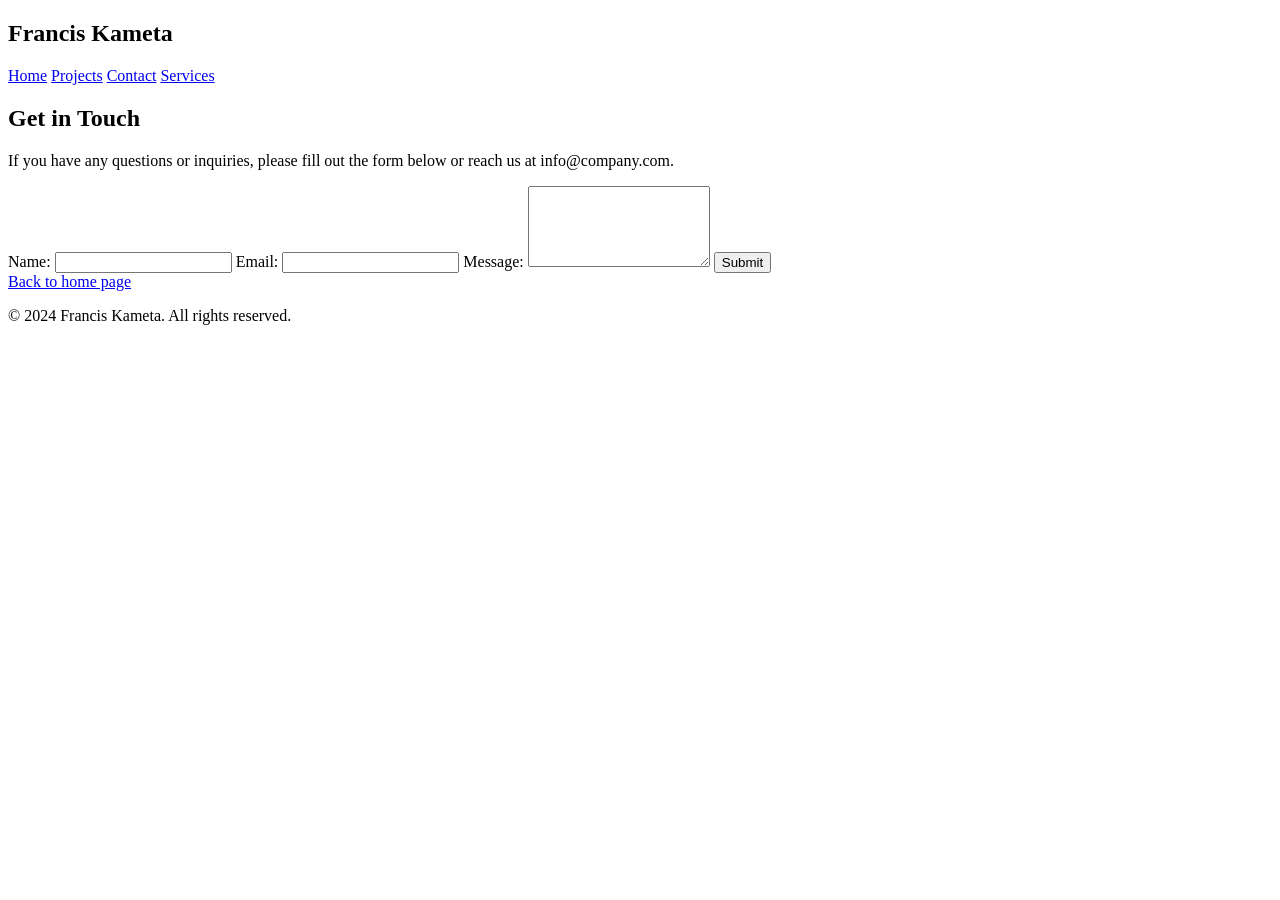
==== contact.html @ dcfa4958 "Rename Contact.html to contact.html" ====
<!DOCTYPE html>
<html lang="en">
    <head>
        <meta charset="UTF-8">
        <meta name="viewport" content="width=device-width, initial-scale=1.0">
        <title>Contact Us</title>
        <link rel="stylesheet" href="css/styles.css">
    </head>
    <body>
        <header>
            <h2>Francis Kameta</h2>
            <nav>
                <a href="index.html">Home</a>
                <a href="projects.html">Projects</a>
                <a href="contact.html">Contact</a>
                <a href="services.html">Services</a>
            </nav>
        </header>
        <main>
            <section id="contact">
                <h1>Get in Touch</h1>
                <p>If you have any questions or inquiries, please fill out the form below or reach us at info@company.com.</p>

                <form id="contactForm" action="submit_form.php" method="post">
                    <label for="name">Name:</label>
                    <input type="text" id="name" name="name" required>

                    <label for="email">Email:</label>
                    <input type="email" id="email" name="email" required>

                    <label for="message">Message:</label>
                    <textarea id="message" name="message" rows="5" required></textarea>

                    <button type="submit">Submit</button>
            </section>
            <a href="index.html">Back to home page</a>
        </main>
        <footer>
            <p>&copy; 2024 Francis Kameta. All rights reserved.</p>
        </footer>

        <script src="js/script.js"></script>
    </body>
</html>
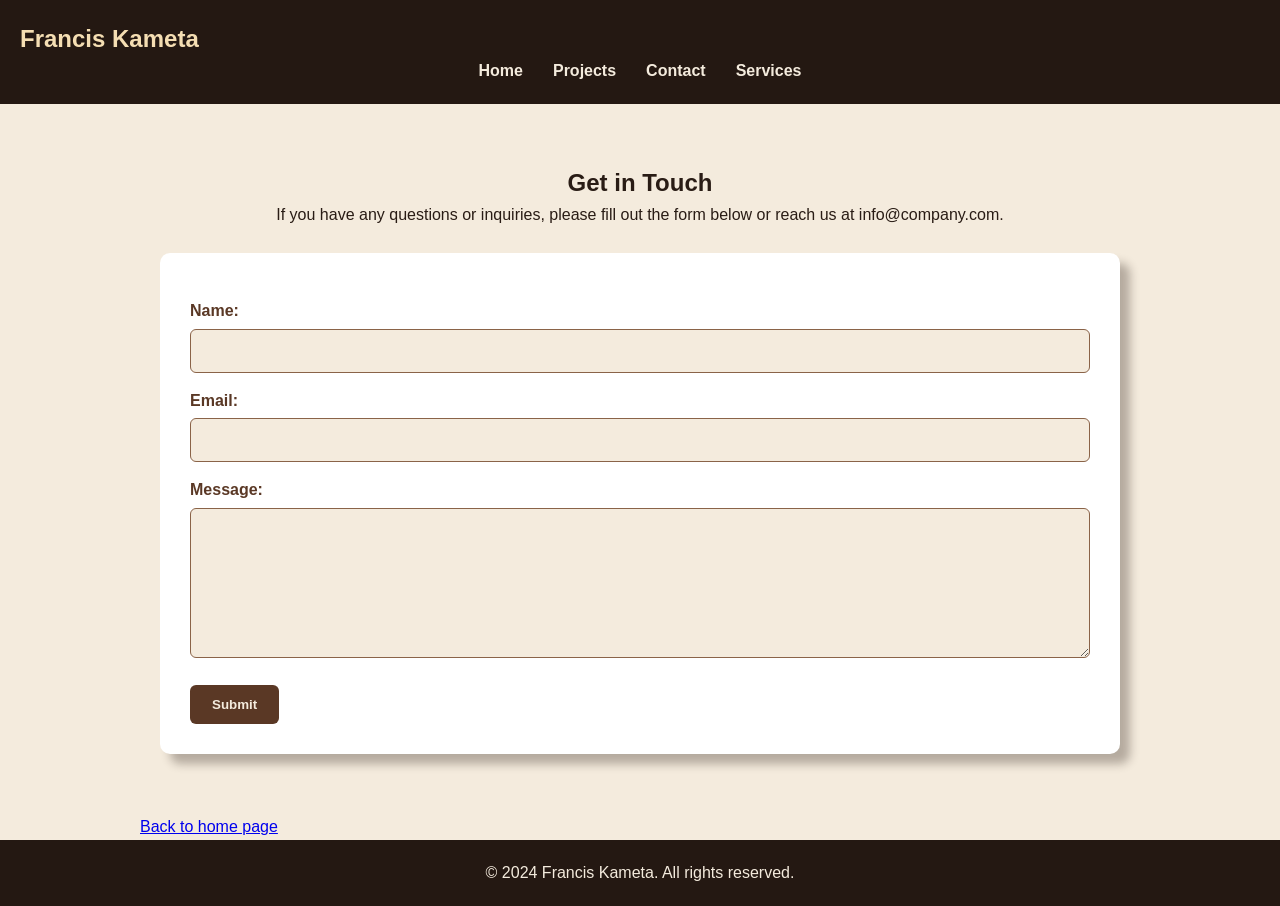
==== commit a4e7783f: "update portfolio" ====
--- a/contact.html
+++ b/contact.html
@@ -41,4 +41,4 @@
 
         <script src="js/script.js"></script>
     </body>
-</html>
+</html>
--- a/css/styles.css
+++ b/css/styles.css
@@ -0,0 +1,301 @@
+header h2 {
+    color: wheat;
+    font-weight: bold;
+}
+
+* {
+    margin: 0;
+    padding: 0;
+    box-sizing: border-box;
+}
+
+body {
+    background-color: #F4EBDD;
+    font-family:Arial, sans-serif;
+    color: #291c15;
+    line-height: 1.6;
+
+}
+
+header {
+    background-color: #241812;
+    padding: 20px;
+}
+
+nav {
+    display: flex;
+    justify-content: center;
+    gap: 30px;
+
+}
+
+nav a {
+    color: #F4EBDD;
+    text-decoration: none;
+    font-weight: bold;
+}
+
+nav a:hover {
+    color: #C9A15A;
+}
+
+main {
+    max-width: 1000px;
+    margin: 0 auto;
+}
+
+section {
+    padding: 60px 20px;
+}
+
+#hero {
+    text-align: center;
+}
+
+#hero img {
+    width: 180px;
+    height: 180px;
+    object-fit: cover;
+    border-radius: 50%;
+    margin: 20px 0;
+}
+
+#hero h1{
+    font-size: 2.5rem;
+    color: #5A3825;
+}
+
+#hero p{
+    font-size: 1.1rem;
+}
+
+#about {
+    text-align: center;
+}
+
+#skills {
+    text-align: center;
+}
+
+#skills li{
+    display: inline-block;
+    background-color: #5A3825;
+    color: #F4EBDD;
+    padding: 8px 15px;
+    margin: 5px;
+    border-radius: 20px;
+}
+
+#contact {
+    text-align: center;
+}
+
+#contact a {
+    color: #5A3825;
+    font-weight: bold;
+}
+
+#contact a:hover {
+    color: #C9A15A;
+}
+
+footer {
+    background-color: #241812;
+    color: #F4EBDD;
+    text-align: center;
+    padding: 20px;
+}
+
+#projects {
+    text-align: center;
+}
+
+#project-grid {
+    display: grid;
+    grid-template-columns: repeat(auto-fit, minmax(250px, 1fr));
+    gap: 20px;
+}
+
+#projects img {
+    display: block;
+    margin: 15px auto;
+    object-fit: cover;
+}
+
+#projects h3 {
+    color: #5A3825;
+    margin: 25px 0;
+}
+
+#projects p {
+    max-width: 600px;
+    margin: 0 auto;
+}
+
+@media(max-width: 600px) {
+
+    nav{
+        flex-direction: column;
+        align-items: center;
+        gap: 10px;
+    }
+
+    #hero h1{
+        font-size: 2rem;
+    }
+
+    #hero img{
+        width: 140px;
+        height: 140px;
+    }
+
+    section {
+        padding: 40px 15px;
+    }
+
+}
+
+div.progress-bar {
+    width: 100%;
+    background-color: #8A6348;
+    border-radius: 20px;
+    height: 25px;
+}
+
+.progress{
+    height: 100%;
+    border-radius: 20px;
+    background-color: #C9A15A;
+}
+
+.html-progress {
+    width: 70%;
+}
+    
+.css-progress {
+    width: 60%;
+}
+
+.python-progress {
+    width: 65%;
+}
+
+.networking-progress {
+    width: 50%;
+}
+
+.database-progress {
+    width: 40%;
+}
+
+.project-card {
+    background-color: #ffffff;
+    padding: 20px;
+    border-radius: 10px;
+    box-shadow: 10px 10px 10px rgba(36, 24, 18, 0.30);
+}
+
+.project-card img{
+    width: 100%;
+    height: 200px;
+    border-radius: 10px;
+    object-fit: cover;
+}
+
+.project-card h3{
+    color:#5A3825;
+    margin-bottom: 10px;
+}
+
+.project-card p{
+    margin-bottom: 20px;
+    margin-top: 10px;
+    color: #241812;
+}
+
+.project-card li {
+    display: inline-block;
+    background-color: #C9A15A;
+    font-weight: bold;
+    color: #5A3825;
+    padding: 5px 10px;
+    border-radius: 5px;
+    margin-left : 5px;
+    margin-top: 10px;
+}
+
+.project-card h4 {
+    margin-top: 10px;
+    margin-bottom: 10px;
+}
+
+.project-status {
+    margin-top: 15px;
+    font-weight: bold;
+    background-color: #5A3825;
+    color: #C9A15A;
+    padding: 5px 10px;
+    border-radius: 20px;
+    display: inline-block;
+}
+
+#contactForm {
+    background-color: #ffffff;
+    padding: 30px;
+    margin-top: 25px;
+    border-radius: 10px;
+    box-shadow: 10px 10px 10px rgba(36, 24, 18, 0.30);
+    text-align: left;
+}
+
+#contactForm label {
+    display: block;
+    margin-top: 15px;
+    margin-bottom: 5px;
+    font-weight: bold;
+    color: #5A3825;
+}
+
+#contactForm input,
+#contactForm textarea {
+    width: 100%;
+    padding: 12px;
+    border: 1px solid #8A6348;
+    border-radius: 6px;
+    background-color: #F4EBDD;
+    color: #291c15;
+    font-family: Arial, sans-serif;
+    font-size: 16px;
+}
+
+#contactForm textarea {
+    min-height: 150px;
+    resize: vertical;
+}
+
+#contactForm input:focus,
+#contactForm textarea:focus {
+    outline: none;
+    border: 2px solid #C9A15A;
+}
+
+#contactForm button {
+    margin-top: 20px;
+    background-color: #5A3825;
+    color: #F4EBDD;
+    border: none;
+    padding: 12px 22px;
+    border-radius: 6px;
+    cursor: pointer;
+    font-weight: bold;
+}
+
+#contactForm button:hover {
+    background-color: #C9A15A;
+    color: #291c15;
+}
+
+#formMessage {
+    margin-top: 15px;
+    font-weight: bold;
+}
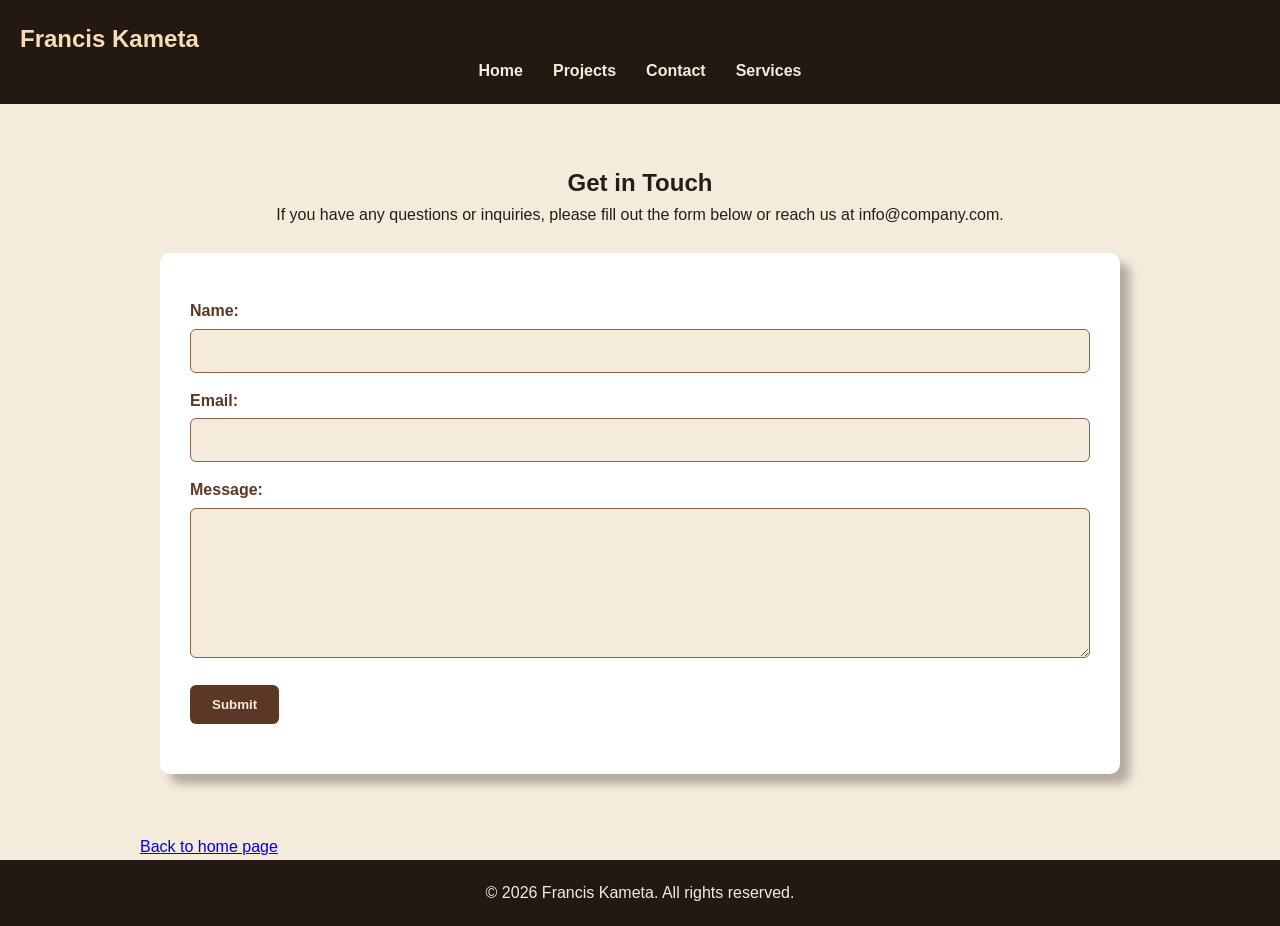
==== commit 6822b927: "adding footer and button styling" ====
--- a/contact.html
+++ b/contact.html
@@ -36,7 +36,7 @@
             <a href="index.html">Back to home page</a>
         </main>
         <footer>
-            <p>&copy; 2024 Francis Kameta. All rights reserved.</p>
+            <p>&copy; 2026 Francis Kameta. All rights reserved.</p>
         </footer>
 
         <script src="js/script.js"></script>
--- a/css/styles.css
+++ b/css/styles.css
@@ -298,4 +298,21 @@
 #formMessage {
     margin-top: 15px;
     font-weight: bold;
+}
+
+button {
+    margin-top: 20px;
+    background-color: #5A3825;
+    color: #F4EBDD;
+    border: none;
+    padding: 12px 22px;
+    border-radius: 6px;
+    cursor: pointer;
+    font-weight: bold;
+    margin-bottom: 20px;
+}
+
+button:hover {
+    background-color: #C9A15A;
+    color: #291c15;
 }
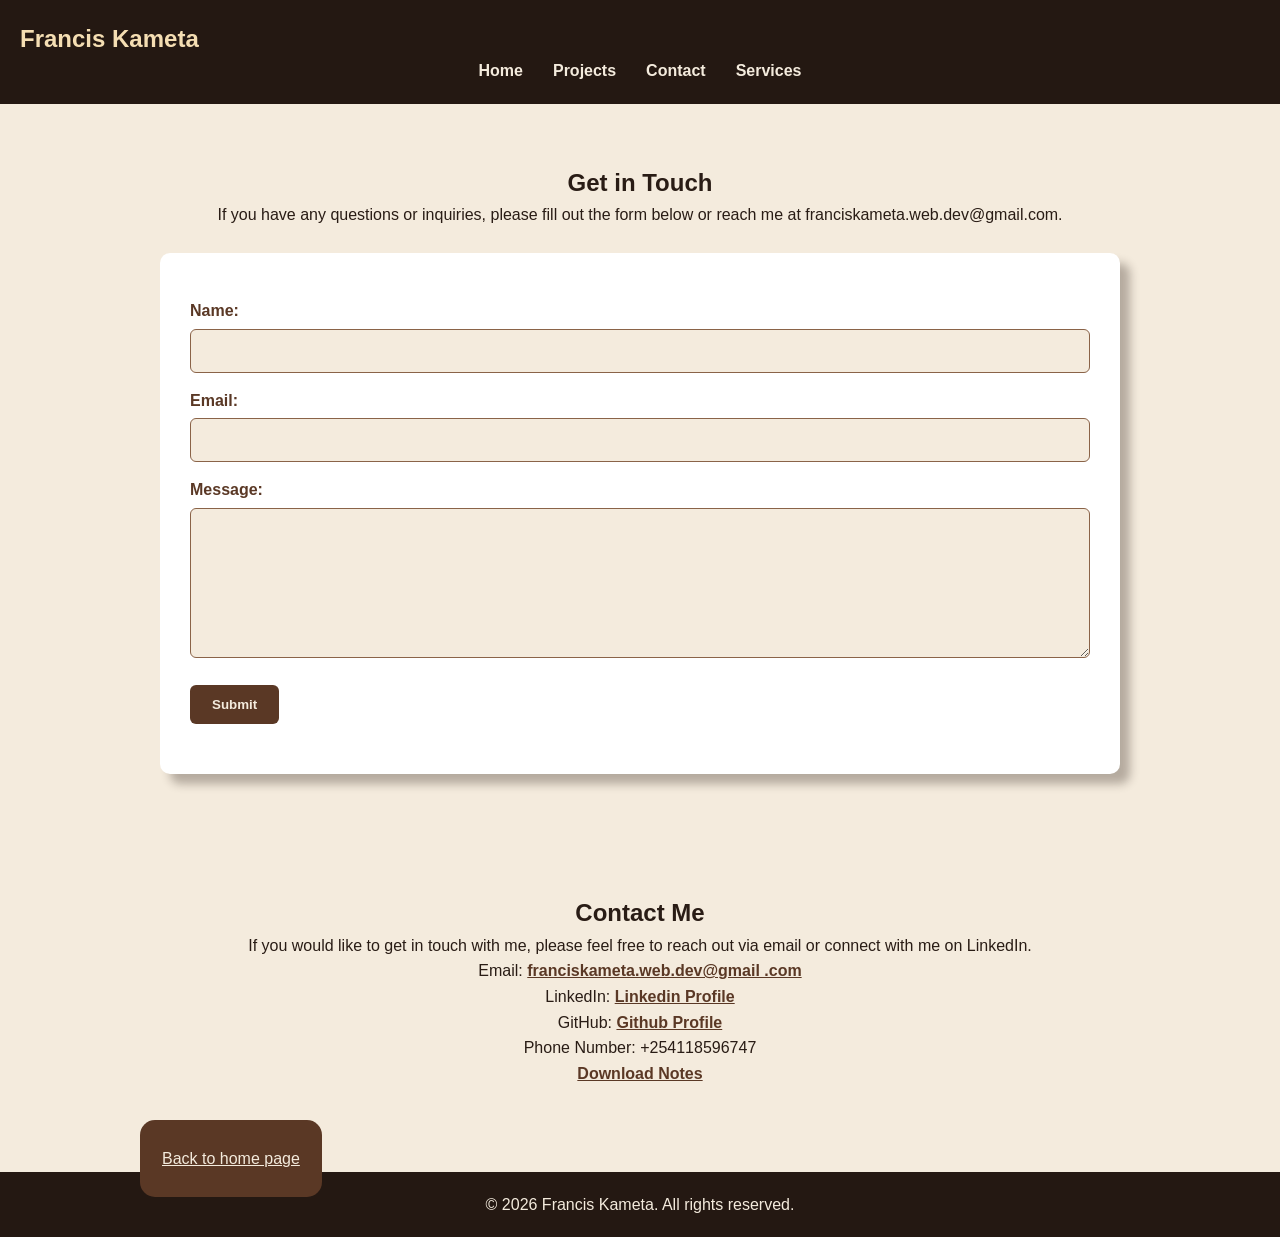
==== commit b9330995: "Home page link added to the other pages" ====
--- a/contact.html
+++ b/contact.html
@@ -19,7 +19,7 @@
         <main>
             <section id="contact">
                 <h1>Get in Touch</h1>
-                <p>If you have any questions or inquiries, please fill out the form below or reach us at info@company.com.</p>
+                <p>If you have any questions or inquiries, please fill out the form below or reach me at franciskameta.web.dev@gmail.com.</p>
 
                 <form id="contactForm" action="submit_form.php" method="post">
                     <label for="name">Name:</label>
@@ -33,7 +33,28 @@
 
                     <button type="submit">Submit</button>
             </section>
-            <a href="index.html">Back to home page</a>
+            <section id="contact">
+            <h2>Contact Me</h2>
+            <p>If you would like to get in touch with me, please feel free to reach out via email or connect with me on LinkedIn.</p>
+                <p>Email: 
+                    <a href="mailto:franciskameta.web.dev@gmail .com">
+                        franciskameta.web.dev@gmail .com
+                    </a>
+                </p>
+                <p>LinkedIn: 
+                    <a href="https://www.linkedin.com/in/francis-kameta-bb6ab1411/" target="_blank">
+                        Linkedin Profile
+                    </a>
+                </p>
+                <p>GitHub: 
+                    <a href="https://github.com/ranciemenace-sys" target="_blank">
+                        Github Profile
+                    </a>
+                </p>
+                <p>Phone Number: +254118596747</p>
+                <a href="files/notes.pdf" download>Download Notes</a>
+           </section>
+           <a href="index.html" class="home-page">Back to home page</a>
         </main>
         <footer>
             <p>&copy; 2026 Francis Kameta. All rights reserved.</p>
--- a/css/styles.css
+++ b/css/styles.css
@@ -315,4 +315,13 @@
 button:hover {
     background-color: #C9A15A;
     color: #291c15;
+}
+
+.home-page{
+    padding: 30px 22px;
+    margin-top: 15px;
+    margin-bottom: 15px;
+    color: #F4EBDD;
+    background-color: #5A3825;
+    border-radius: 15px;
 }
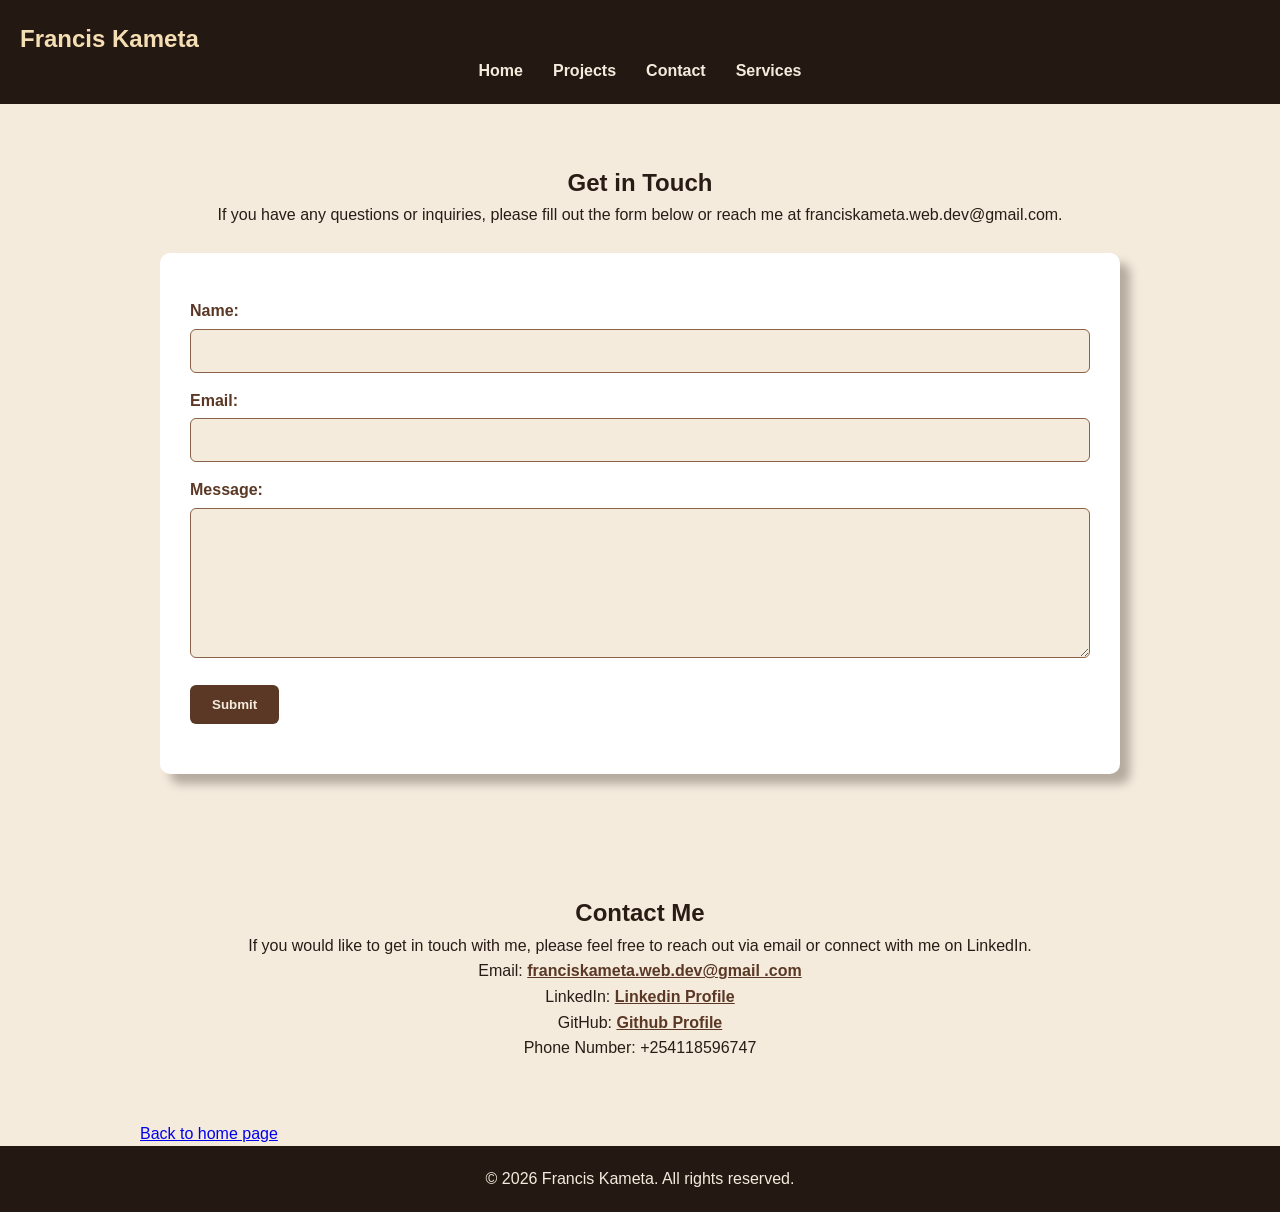
==== commit 526df1d4: "Removed notes downloader" ====
--- a/contact.html
+++ b/contact.html
@@ -52,7 +52,6 @@
                     </a>
                 </p>
                 <p>Phone Number: +254118596747</p>
-                <a href="files/notes.pdf" download>Download Notes</a>
            </section>
            <a href="index.html" class="home-page">Back to home page</a>
         </main>
--- a/css/styles.css
+++ b/css/styles.css
@@ -315,13 +315,4 @@
 button:hover {
     background-color: #C9A15A;
     color: #291c15;
-}
-
-.home-page{
-    padding: 30px 22px;
-    margin-top: 15px;
-    margin-bottom: 15px;
-    color: #F4EBDD;
-    background-color: #5A3825;
-    border-radius: 15px;
 }
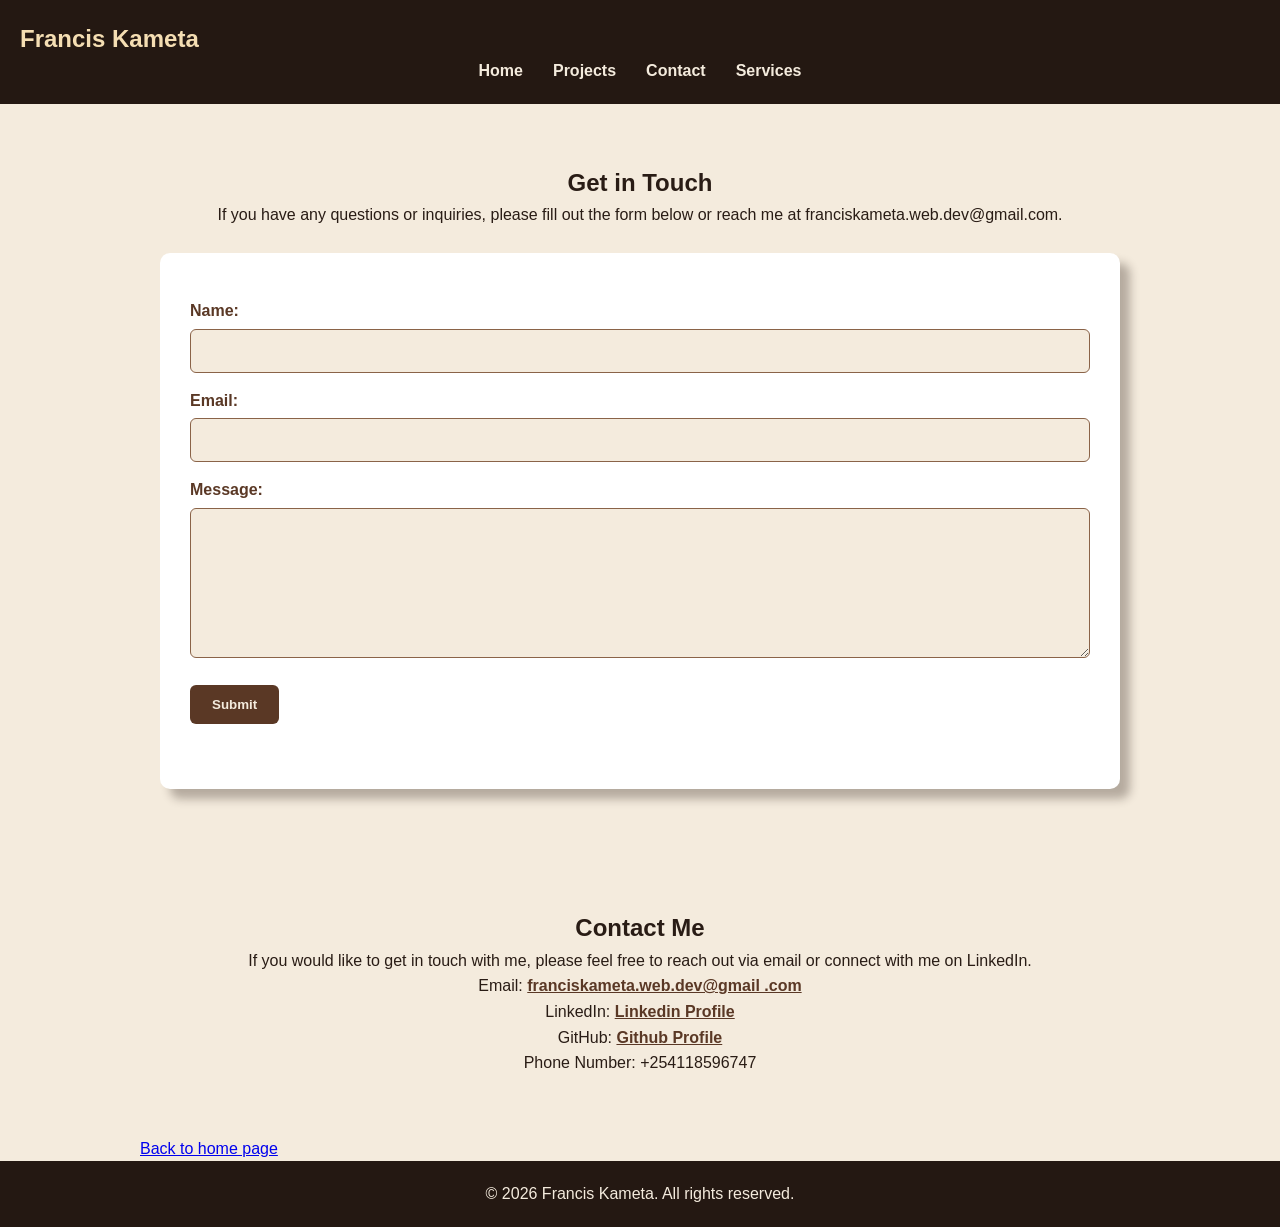
==== commit 9c5338f8: "Addition of some areas in the README file" ====
--- a/contact.html
+++ b/contact.html
@@ -32,6 +32,7 @@
                     <textarea id="message" name="message" rows="5" required></textarea>
 
                     <button type="submit">Submit</button>
+                    <p id="formMessage" aria-live="polite"></p>
             </section>
             <section id="contact">
             <h2>Contact Me</h2>
@@ -59,6 +60,6 @@
             <p>&copy; 2026 Francis Kameta. All rights reserved.</p>
         </footer>
 
-        <script src="js/script.js"></script>
+        <script src="js/script.js" defer></script>
     </body>
 </html>
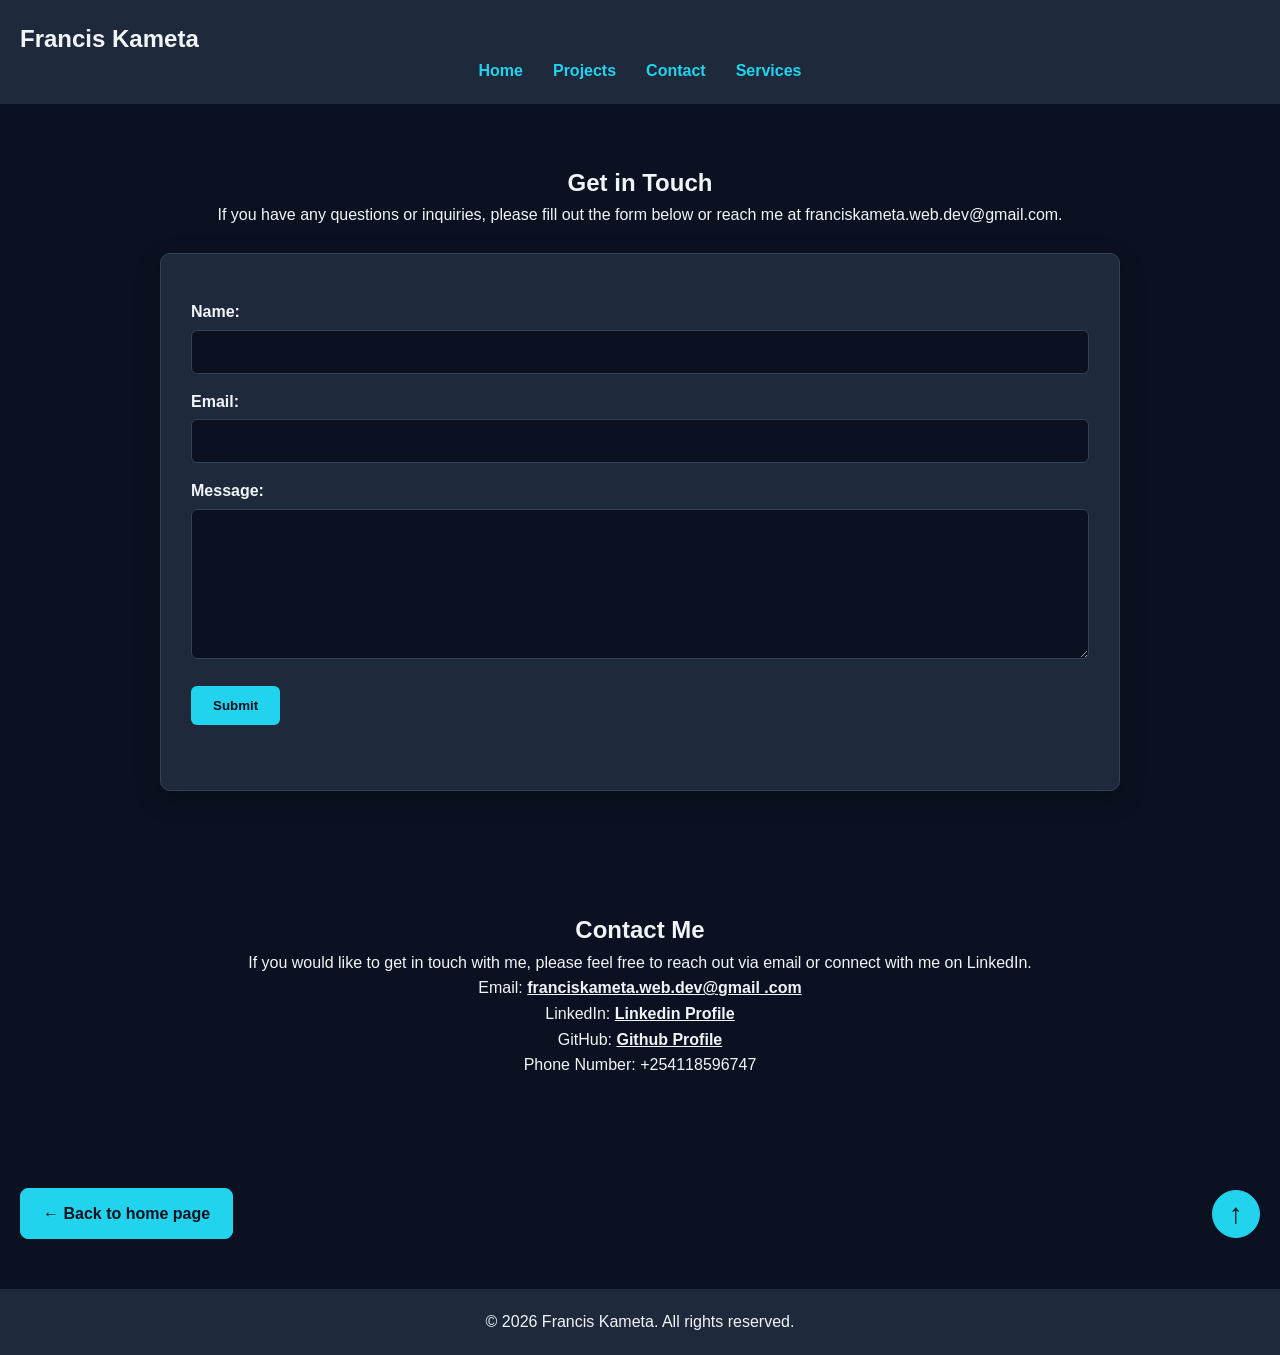
==== commit 41e4e61f: "Udate on the color in the css folder" ====
--- a/contact.html
+++ b/contact.html
@@ -6,7 +6,7 @@
         <title>Contact Us</title>
         <link rel="stylesheet" href="css/styles.css">
     </head>
-    <body>
+    <body id="top">
         <header>
             <h2>Francis Kameta</h2>
             <nav>
@@ -33,6 +33,7 @@
 
                     <button type="submit">Submit</button>
                     <p id="formMessage" aria-live="polite"></p>
+                </form>
             </section>
             <section id="contact">
             <h2>Contact Me</h2>
@@ -54,8 +55,13 @@
                 </p>
                 <p>Phone Number: +254118596747</p>
            </section>
-           <a href="index.html" class="home-page">Back to home page</a>
         </main>
+        
+<div class="page-navigation">
+    <a href="index.html" class="home-page">← Back to home page</a>
+    <a href="#top" class="back-to-top" aria-label="Back to top" title="Back to top">↑</a>
+</div>
+
         <footer>
             <p>&copy; 2026 Francis Kameta. All rights reserved.</p>
         </footer>
--- a/css/styles.css
+++ b/css/styles.css
@@ -1,5 +1,15 @@
+:root {
+    --bg-main: #0B1120;
+    --bg-panel: #1E293B;
+    --accent-cyan: #22D3EE;
+    --accent-violet: #A78BFA;
+    --text-main: #F1F5F9;
+    --text-muted: #CBD5E1;
+    --border-color: #334155;
+}
+
 header h2 {
-    color: wheat;
+    color: var(--text-main);
     font-weight: bold;
 }
 
@@ -10,15 +20,15 @@
 }
 
 body {
-    background-color: #F4EBDD;
+    background-color: var(--bg-main);
     font-family:Arial, sans-serif;
-    color: #291c15;
+    color: var(--text-main);
     line-height: 1.6;
 
 }
 
 header {
-    background-color: #241812;
+    background-color: var(--bg-panel);
     padding: 20px;
 }
 
@@ -30,13 +40,13 @@
 }
 
 nav a {
-    color: #F4EBDD;
+    color: var(--accent-cyan);
     text-decoration: none;
     font-weight: bold;
 }
 
 nav a:hover {
-    color: #C9A15A;
+    color: var(--accent-violet);
 }
 
 main {
@@ -62,11 +72,12 @@
 
 #hero h1{
     font-size: 2.5rem;
-    color: #5A3825;
+    color: var(--text-main);
 }
 
 #hero p{
     font-size: 1.1rem;
+    color: var(--text-main);
 }
 
 #about {
@@ -79,8 +90,8 @@
 
 #skills li{
     display: inline-block;
-    background-color: #5A3825;
-    color: #F4EBDD;
+    background-color: var(--bg-panel);
+    color: var(--text-main);
     padding: 8px 15px;
     margin: 5px;
     border-radius: 20px;
@@ -91,17 +102,17 @@
 }
 
 #contact a {
-    color: #5A3825;
+    color: var(--white);
     font-weight: bold;
 }
 
 #contact a:hover {
-    color: #C9A15A;
+    color: var(--champagne-gold);
 }
 
 footer {
-    background-color: #241812;
-    color: #F4EBDD;
+    background-color: var(--bg-panel);
+    color: var(--text-main);
     text-align: center;
     padding: 20px;
 }
@@ -123,7 +134,7 @@
 }
 
 #projects h3 {
-    color: #5A3825;
+    color: var(--white);
     margin: 25px 0;
 }
 
@@ -157,21 +168,23 @@
 
 div.progress-bar {
     width: 100%;
-    background-color: #8A6348;
+    background-color: var(--bg-panel);
     border-radius: 20px;
     height: 25px;
-}
-
-.progress{
+    border: 2px solid var(--border-color);
+    overflow: hidden;
+}
+
+.progress {
     height: 100%;
     border-radius: 20px;
-    background-color: #C9A15A;
+    background-color: var(--accent-cyan);
 }
 
 .html-progress {
     width: 70%;
 }
-    
+
 .css-progress {
     width: 60%;
 }
@@ -189,10 +202,20 @@
 }
 
 .project-card {
-    background-color: #ffffff;
+    background-color: var(--bg-panel);
     padding: 20px;
     border-radius: 10px;
     box-shadow: 10px 10px 10px rgba(36, 24, 18, 0.30);
+}
+
+.project-card {
+    border: 1px solid var(--border-color);
+    transition: transform 0.3s ease, border-color 0.3s ease;
+}
+
+.project-card:hover {
+    transform: translateY(-5px);
+    border-color: var(--accent-cyan);
 }
 
 .project-card img{
@@ -203,21 +226,21 @@
 }
 
 .project-card h3{
-    color:#5A3825;
+    color: var(--text-main);
     margin-bottom: 10px;
 }
 
 .project-card p{
     margin-bottom: 20px;
     margin-top: 10px;
-    color: #241812;
+    color: var(--text-main);
 }
 
 .project-card li {
     display: inline-block;
-    background-color: #C9A15A;
-    font-weight: bold;
-    color: #5A3825;
+    background-color: var(--chocolate);
+    font-weight: bold;
+    color: var(--white);
     padding: 5px 10px;
     border-radius: 5px;
     margin-left : 5px;
@@ -232,19 +255,20 @@
 .project-status {
     margin-top: 15px;
     font-weight: bold;
-    background-color: #5A3825;
-    color: #C9A15A;
+    background-color: var(--chocolate);
+    color: var(--champagne-gold);
     padding: 5px 10px;
     border-radius: 20px;
     display: inline-block;
 }
 
 #contactForm {
-    background-color: #ffffff;
+    background-color: var(--bg-panel);
     padding: 30px;
     margin-top: 25px;
+    border: 1px solid var(--border-color);
     border-radius: 10px;
-    box-shadow: 10px 10px 10px rgba(36, 24, 18, 0.30);
+    box-shadow: 0 8px 24px rgba(0, 0, 0, 0.25);
     text-align: left;
 }
 
@@ -253,17 +277,17 @@
     margin-top: 15px;
     margin-bottom: 5px;
     font-weight: bold;
-    color: #5A3825;
+    color: var(--text-main);
 }
 
 #contactForm input,
 #contactForm textarea {
     width: 100%;
     padding: 12px;
-    border: 1px solid #8A6348;
+    border: 1px solid var(--border-color);
     border-radius: 6px;
-    background-color: #F4EBDD;
-    color: #291c15;
+    background-color: var(--bg-main);
+    color: var(--text-main);
     font-family: Arial, sans-serif;
     font-size: 16px;
 }
@@ -275,14 +299,14 @@
 
 #contactForm input:focus,
 #contactForm textarea:focus {
-    outline: none;
-    border: 2px solid #C9A15A;
+    outline: 2px solid var(--accent-cyan);
+    outline-offset: 2px;
 }
 
 #contactForm button {
     margin-top: 20px;
-    background-color: #5A3825;
-    color: #F4EBDD;
+    background-color: var(--accent-cyan);
+    color: var(--bg-main);
     border: none;
     padding: 12px 22px;
     border-radius: 6px;
@@ -291,19 +315,25 @@
 }
 
 #contactForm button:hover {
-    background-color: #C9A15A;
-    color: #291c15;
+    background-color: var(--accent-violet);
+    color: var(--bg-main);
 }
 
 #formMessage {
     margin-top: 15px;
     font-weight: bold;
+    color: var(--text-main);
+}
+
+#formMessage {
+    margin-top: 15px;
+    font-weight: bold;
 }
 
 button {
     margin-top: 20px;
-    background-color: #5A3825;
-    color: #F4EBDD;
+    background-color: var(--accent-cyan);
+    color: var(--bg-main);
     border: none;
     padding: 12px 22px;
     border-radius: 6px;
@@ -313,6 +343,68 @@
 }
 
 button:hover {
-    background-color: #C9A15A;
-    color: #291c15;
+    background-color: var(--accent-violet);
+    color: var(--bg-main);
+}
+
+.page-navigation {
+    display: flex;
+    justify-content: space-between;
+    align-items: center;
+    width: 100%;
+    padding: 20px;
+    margin: 30px 0;
+}
+
+.home-page {
+    display: inline-block;
+    background-color: var(--accent-cyan);
+    color: var(--bg-main);
+    text-decoration: none;
+    font-weight: bold;
+    padding: 12px 22px;
+    border-radius: 8px;
+    border: 1px solid var(--accent-cyan);
+    transition: all 0.3s ease;
+}
+
+.home-page:hover {
+    background-color: var(--accent-violet);
+    border-color: var(--accent-violet);
+    color: var(--bg-main);
+    transform: translateY(-3px);
+}
+
+.back-to-top {
+    display: flex;
+    align-items: center;
+    justify-content: center;
+    width: 48px;
+    height: 48px;
+    border-radius: 50%;
+    background-color: var(--accent-cyan);
+    color: var(--bg-main);
+    border: 1px solid var(--accent-cyan);
+    text-decoration: none;
+    font-size: 28px;
+    font-weight: bold;
+    line-height: 1;
+    transition: all 0.3s ease;
+}
+
+.back-to-top:hover {
+    background-color: var(--accent-violet);
+    border-color: var(--accent-violet);
+    color: var(--bg-main);
+    transform: translateY(-4px);
+}
+
+#contact-link {
+    color: var(--accent-cyan);
+    text-decoration: none;
+    font-weight: bold;
+}
+
+#contact-link:hover {
+    color: var(--accent-violet);
 }
